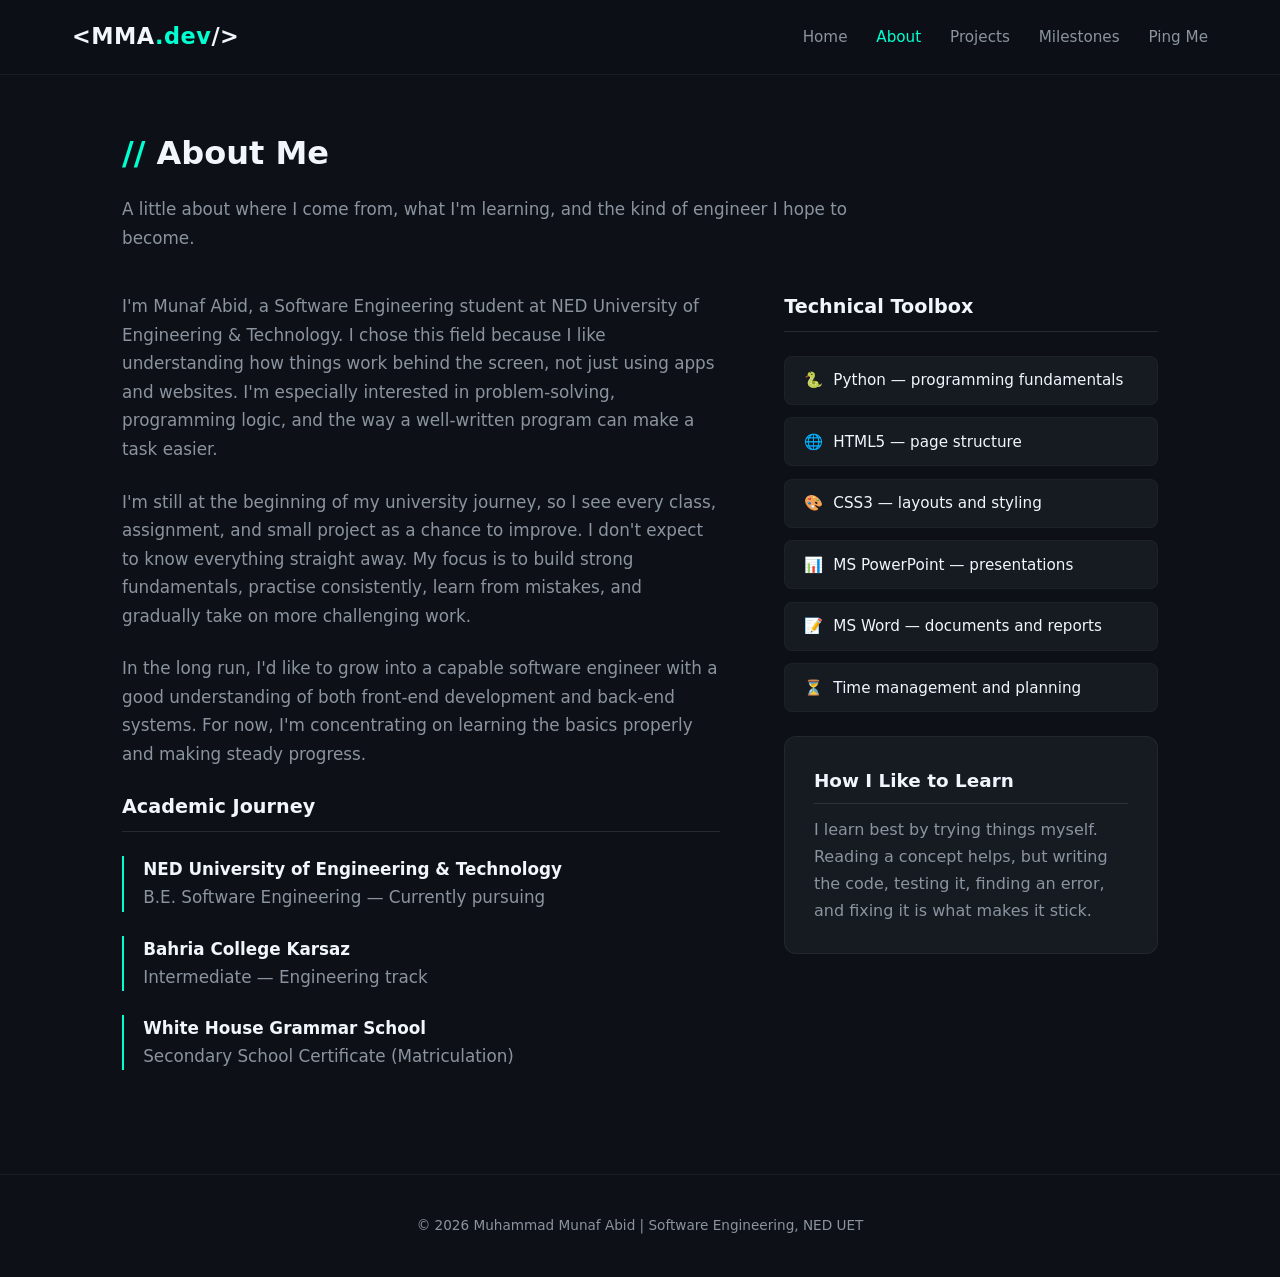
==== about.html @ 02db3737 "Add files via upload" ====
<!DOCTYPE html>
<html lang="en">
<head>
    <meta charset="UTF-8">
    <meta name="viewport" content="width=device-width, initial-scale=1.0">
    <meta name="description" content="Muhammad Munaf Abid's software engineering student portfolio.">
    <title>About | Muhammad Munaf Abid</title>
    <link rel="stylesheet" href="styles.css">
</head>
<body>
<header>
    <div class="nav-container">
        <a class="logo" href="index.html">&lt;MMA<span>.dev</span>/&gt;</a>
        <nav aria-label="Main navigation">
            <ul>
                <li><a href="index.html" >Home</a></li>
                <li><a href="about.html" class="active" aria-current="page">About</a></li>
                <li><a href="projects.html" >Projects</a></li>
                <li><a href="achievements.html" >Milestones</a></li>
                <li><a href="contact.html" >Ping Me</a></li>
            </ul>
        </nav>
    </div>
</header>

<main>
    <section>
        <h2 class="section-title">About Me</h2>
        <p class="page-intro">A little about where I come from, what I'm learning, and the kind of engineer I hope to become.</p>

        <div class="about-grid">
            <div class="about-text content-copy">
                <p>I'm Munaf Abid, a Software Engineering student at NED University of Engineering &amp; Technology. I chose this field because I like understanding how things work behind the screen, not just using apps and websites. I'm especially interested in problem-solving, programming logic, and the way a well-written program can make a task easier.</p>

                <p>I'm still at the beginning of my university journey, so I see every class, assignment, and small project as a chance to improve. I don't expect to know everything straight away. My focus is to build strong fundamentals, practise consistently, learn from mistakes, and gradually take on more challenging work.</p>

                <p>In the long run, I'd like to grow into a capable software engineer with a good understanding of both front-end development and back-end systems. For now, I'm concentrating on learning the basics properly and making steady progress.</p>

                <div class="education-timeline">
                    <h3>Academic Journey</h3>
                    <div class="edu-item">
                        <h4>NED University of Engineering &amp; Technology</h4>
                        <p class="edu-sub">B.E. Software Engineering — Currently pursuing</p>
                    </div>
                    <div class="edu-item">
                        <h4>Bahria College Karsaz</h4>
                        <p class="edu-sub">Intermediate — Engineering track</p>
                    </div>
                    <div class="edu-item">
                        <h4>White House Grammar School</h4>
                        <p class="edu-sub">Secondary School Certificate (Matriculation)</p>
                    </div>
                </div>
            </div>

            <aside class="skills-container">
                <h3>Technical Toolbox</h3>
                <ul class="skills-list">
                    <li><span class="tech-icon">🐍</span> Python — programming fundamentals</li>
                    <li><span class="tech-icon">🌐</span> HTML5 — page structure</li>
                    <li><span class="tech-icon">🎨</span> CSS3 — layouts and styling</li>
                    <li><span class="tech-icon">📊</span> MS PowerPoint — presentations</li>
                    <li><span class="tech-icon">📝</span> MS Word — documents and reports</li>
                    <li><span class="tech-icon">⏳</span> Time management and planning</li>
                </ul>
                <div class="text-panel" style="margin-top: 1.5rem;">
                    <h3>How I Like to Learn</h3>
                    <p>I learn best by trying things myself. Reading a concept helps, but writing the code, testing it, finding an error, and fixing it is what makes it stick.</p>
                </div>
            </aside>
        </div>
    </section>
</main>

<footer>
    <p>© 2026 Muhammad Munaf Abid | Software Engineering, NED UET</p>
</footer>
</body>
</html>
---- styles.css ----
:root {
    --bg-dark-void: #0d1117;
    --bg-surface-card: #161b22;
    --accent-glow-neon: #00ffd1;
    --accent-gold-soft: #f4b400;
    --text-primary-pure: #f0f6fc;
    --text-muted-gray: #8b949e;
    --font-stack: 'Segoe UI', Inter, system-ui, sans-serif;
    --transition-fast: 0.25s ease;
}

* {
    box-sizing: border-box;
    margin: 0;
    padding: 0;
}

html {
    scroll-behavior: smooth;
    font-family: var(--font-stack);
    color: var(--text-primary-pure);
    background-color: var(--bg-dark-void);
    line-height: 1.6;
}

body { overflow-x: hidden; }

header {
    position: fixed;
    top: 0;
    width: 100%;
    background-color: rgba(13, 17, 23, 0.85);
    backdrop-filter: blur(8px);
    -webkit-backdrop-filter: blur(8px);
    z-index: 1000;
    border-bottom: 1px solid rgba(255, 255, 255, 0.05);
}

.nav-container {
    display: flex;
    justify-content: space-between;
    align-items: center;
    max-width: 1200px;
    margin: 0 auto;
    padding: 1.2rem 2rem;
}

.logo {
    font-size: 1.4rem;
    font-weight: 700;
    letter-spacing: 0.5px;
    color: var(--text-primary-pure);
    text-decoration: none;
    white-space: nowrap;
}

.logo span { color: var(--accent-glow-neon); }

nav ul {
    display: flex;
    list-style: none;
    gap: 1.8rem;
}

nav a {
    color: var(--text-muted-gray);
    text-decoration: none;
    font-weight: 500;
    font-size: 0.95rem;
    transition: color var(--transition-fast);
}

nav a:hover,
nav a.active { color: var(--accent-glow-neon); }

section {
    padding: 8rem 2rem 5rem;
    max-width: 1100px;
    margin: 0 auto;
    min-height: 90vh;
}

.section-title {
    font-size: 2rem;
    color: var(--text-primary-pure);
    margin-bottom: 2.5rem;
    position: relative;
}

.section-title::before {
    content: '// ';
    color: var(--accent-glow-neon);
}

#home {
    display: flex;
    align-items: center;
    padding-top: 12rem;
}

.greetings {
    color: var(--accent-glow-neon);
    font-family: monospace;
    font-size: 1.1rem;
    display: block;
    margin-bottom: 0.8rem;
}

.hero-content h1 {
    font-size: 3.5rem;
    font-weight: 800;
    line-height: 1.2;
    margin-bottom: 0.5rem;
    background: linear-gradient(45deg, #ffffff, #8b949e);
    -webkit-background-clip: text;
    background-clip: text;
    -webkit-text-fill-color: transparent;
}

.hero-content h2 {
    font-size: 1.6rem;
    color: var(--text-muted-gray);
    margin-bottom: 1.5rem;
    font-weight: 500;
}

.hero-tagline {
    max-width: 600px;
    color: var(--text-muted-gray);
    font-size: 1.1rem;
    margin-bottom: 2.5rem;
}

.academic-meta {
    background-color: var(--bg-surface-card);
    padding: 1.5rem;
    border-radius: 12px;
    display: block;
    max-width: 550px;
    border: 1px solid rgba(255, 255, 255, 0.05);
    text-align: left;
}

.meta-badge {
    background: rgba(0, 255, 209, 0.1);
    color: var(--accent-glow-neon);
    padding: 0.3rem 0.8rem;
    border-radius: 6px;
    display: inline-block;
    font-size: 0.8rem;
    font-weight: 600;
    margin-bottom: 1rem;
}

.meta-grid p {
    margin-bottom: 0.5rem;
    font-size: 0.95rem;
    color: var(--text-primary-pure);
}

.meta-grid p strong { color: var(--text-muted-gray); }

.about-grid {
    display: grid;
    grid-template-columns: 1.6fr 1fr;
    gap: 4rem;
}

.about-text p,
.content-copy p {
    font-size: 1.05rem;
    color: var(--text-muted-gray);
    margin-bottom: 1.5rem;
    line-height: 1.7;
}

.education-timeline h3,
.skills-container h3 {
    color: var(--text-primary-pure);
    margin-bottom: 1.5rem;
    font-size: 1.2rem;
    font-weight: 600;
    border-bottom: 1px solid rgba(255, 255, 255, 0.1);
    padding-bottom: 0.5rem;
}

.edu-item {
    margin-bottom: 1.5rem;
    padding-left: 1.2rem;
    border-left: 2px solid var(--accent-glow-neon);
}

.edu-item h4 { color: var(--text-primary-pure); font-size: 1.05rem; }
.edu-sub { font-size: 0.9rem; color: var(--text-muted-gray); }

.skills-list {
    display: flex;
    flex-direction: column;
    gap: 0.8rem;
    list-style: none;
}

.skills-list li {
    background-color: var(--bg-surface-card);
    color: var(--text-primary-pure);
    padding: 0.7rem 1.2rem;
    border-radius: 8px;
    font-weight: 500;
    font-size: 0.95rem;
    border: 1px solid rgba(255, 255, 255, 0.03);
    display: flex;
    align-items: center;
}

.tech-icon { margin-right: 10px; }

.work-grid {
    display: grid;
    grid-template-columns: repeat(auto-fit, minmax(300px, 1fr));
    gap: 1.8rem;
}

.work-card {
    background-color: var(--bg-surface-card);
    border-radius: 12px;
    transition: transform 0.2s ease, border-color 0.2s ease;
    border: 1px solid rgba(255, 255, 255, 0.04);
}

.work-card:hover {
    transform: translateY(-5px);
    border-color: rgba(0, 255, 209, 0.3);
}

.card-content { padding: 2rem; }

.card-header-meta {
    display: flex;
    justify-content: space-between;
    align-items: center;
    gap: 1rem;
    margin-bottom: 1rem;
}

.card-tag {
    background-color: rgba(255, 255, 255, 0.06);
    color: var(--text-primary-pure);
    font-size: 0.7rem;
    font-weight: bold;
    padding: 0.25rem 0.6rem;
    border-radius: 4px;
    text-transform: uppercase;
}

.tech-stack {
    color: var(--accent-glow-neon);
    font-family: monospace;
    font-size: 0.8rem;
}

.card-title {
    margin-bottom: 0.6rem;
    color: var(--text-primary-pure);
    font-size: 1.25rem;
    font-weight: 600;
}

.card-desc {
    color: var(--text-muted-gray);
    font-size: 0.9rem;
    line-height: 1.7;
}

.achievements-list { display: flex; flex-direction: column; gap: 1.2rem; }

.achievement-item {
    background-color: var(--bg-surface-card);
    padding: 1.5rem 2rem;
    border-radius: 12px;
    border-left: 3px solid var(--accent-gold-soft);
    display: flex;
    flex-direction: column;
    position: relative;
}

.ach-badge {
    position: absolute;
    right: 2rem;
    top: 1.5rem;
    font-size: 0.75rem;
    color: var(--text-muted-gray);
    background-color: rgba(255, 255, 255, 0.04);
    padding: 0.2rem 0.5rem;
    border-radius: 4px;
}

.achievement-item h3 {
    color: var(--text-primary-pure);
    font-size: 1.15rem;
    margin-bottom: 0.3rem;
    font-weight: 600;
}

.achievement-item p { color: var(--text-muted-gray); font-size: 0.95rem; }

.contact-container {
    background-color: var(--bg-surface-card);
    padding: 4rem 2rem;
    border-radius: 16px;
    border: 1px solid rgba(255, 255, 209, 0.02);
    text-align: center;
}

.contact-container h3 { font-size: 1.6rem; margin-bottom: 0.8rem; }

.contact-container p {
    color: var(--text-muted-gray);
    max-width: 550px;
    margin: 0 auto 2.5rem;
}

.contact-links {
    display: flex;
    justify-content: center;
    gap: 1.5rem;
    flex-wrap: wrap;
}

.contact-btn {
    padding: 0.8rem 1.8rem;
    border-radius: 8px;
    text-decoration: none;
    font-weight: 600;
    font-size: 0.95rem;
    transition: all var(--transition-fast);
    display: inline-block;
}

.btn-email { background-color: var(--accent-glow-neon); color: #000000; }
.btn-email:hover { box-shadow: 0 0 15px rgba(0, 255, 209, 0.4); }

.btn-linkedin {
    background-color: transparent;
    color: var(--text-primary-pure);
    border: 1px solid rgba(255, 255, 255, 0.15);
}

.btn-linkedin:hover { background-color: rgba(255, 255, 255, 0.05); }

.page-intro {
    color: var(--text-muted-gray);
    max-width: 760px;
    margin-top: -1.5rem;
    margin-bottom: 2.5rem;
    font-size: 1.05rem;
    line-height: 1.7;
}

.text-panel {
    background: var(--bg-surface-card);
    border: 1px solid rgba(255, 255, 255, 0.05);
    border-radius: 12px;
    padding: 1.8rem;
    margin-bottom: 1.2rem;
}

.text-panel h3 {
    color: var(--text-primary-pure);
    margin-bottom: 0.7rem;
    font-size: 1.15rem;
}

.text-panel p { color: var(--text-muted-gray); line-height: 1.7; }

.page-actions { margin-top: 2rem; }

.page-actions a {
    color: var(--accent-glow-neon);
    text-decoration: none;
    font-weight: 600;
}

.page-actions a:hover { text-decoration: underline; }

footer {
    text-align: center;
    padding: 2.5rem;
    font-size: 0.85rem;
    color: var(--text-muted-gray);
    border-top: 1px solid rgba(255, 255, 255, 0.05);
}

@media (max-width: 850px) {
    .about-grid { grid-template-columns: 1fr; gap: 3rem; }
    .ach-badge { position: relative; right: auto; top: auto; align-self: flex-start; margin-bottom: 0.7rem; }
}

@media (max-width: 600px) {
    .nav-container {
        flex-direction: column;
        align-items: center;
        gap: 12px;
        padding: 12px 10px;
    }

    nav ul { flex-wrap: wrap; justify-content: center; gap: 8px 14px; }
    nav ul li a { font-size: 12px; }
    .logo { font-size: 1.2rem; }

    section { padding: 7rem 1.2rem 3rem; min-height: auto; }
    .section-title { font-size: 2rem; margin-bottom: 2rem; }
    #home { padding-top: 12rem; }
    .hero-content h1 { font-size: 2.3rem; }
    .hero-content h2 { font-size: 1.35rem; }
    .hero-tagline { font-size: 1.05rem; }
    .about-grid { grid-template-columns: 1fr; gap: 3rem; }
    .about-text p, .content-copy p { font-size: 1rem; line-height: 1.7; }
    .work-grid { grid-template-columns: 1fr; }
    .card-content { padding: 1.5rem; }
    .achievement-item { padding: 1.4rem 1.3rem; }
    .contact-container { padding: 2rem 1rem; }
    .contact-links { flex-direction: column; gap: 1rem; }
    .contact-btn { width: 100%; }
}
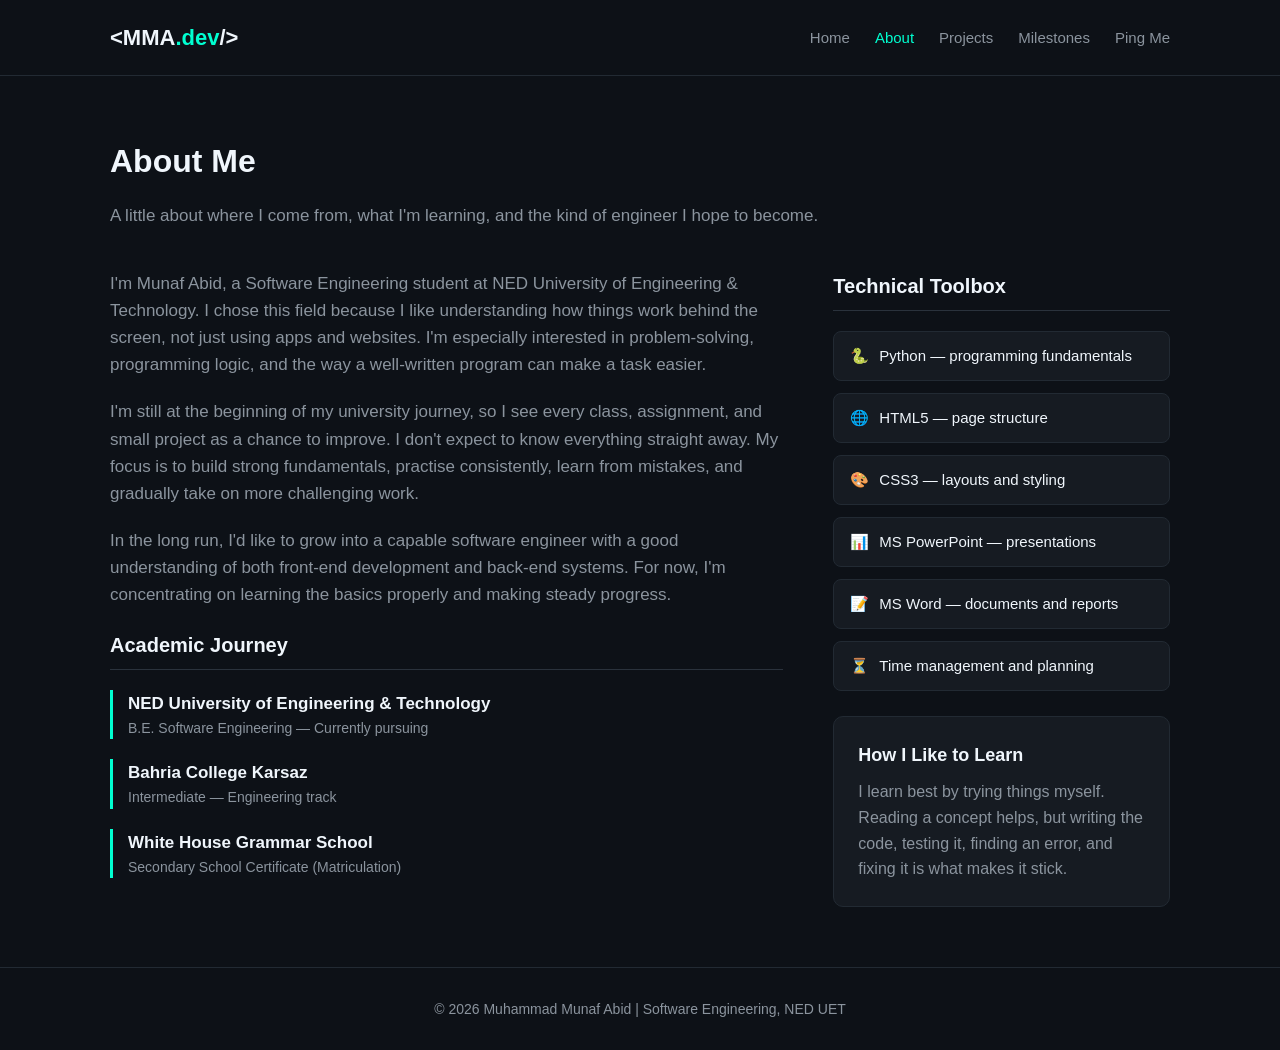
==== commit 41213a46: "Add files via upload" ====
--- a/about.html
+++ b/about.html
@@ -5,75 +5,81 @@
     <meta name="viewport" content="width=device-width, initial-scale=1.0">
     <meta name="description" content="Muhammad Munaf Abid's software engineering student portfolio.">
     <title>About | Muhammad Munaf Abid</title>
-    <link rel="stylesheet" href="styles.css">
+    <link rel="stylesheet" href="style.css">
 </head>
 <body>
-<header>
-    <div class="nav-container">
-        <a class="logo" href="index.html">&lt;MMA<span>.dev</span>/&gt;</a>
-        <nav aria-label="Main navigation">
-            <ul>
-                <li><a href="index.html" >Home</a></li>
-                <li><a href="about.html" class="active" aria-current="page">About</a></li>
-                <li><a href="projects.html" >Projects</a></li>
-                <li><a href="achievements.html" >Milestones</a></li>
-                <li><a href="contact.html" >Ping Me</a></li>
+
+    <!-- Header with logo and menu -->
+    <header>
+        <div class="navbar">
+            <a class="logo" href="index.html">&lt;MMA<span>.dev</span>/&gt;</a>
+            <ul class="nav-links">
+                <li><a href="index.html">Home</a></li>
+                <li><a href="about.html" class="active">About</a></li>
+                <li><a href="projects.html">Projects</a></li>
+                <li><a href="achievements.html">Milestones</a></li>
+                <li><a href="contact.html">Ping Me</a></li>
             </ul>
-        </nav>
-    </div>
-</header>
+        </div>
+    </header>
 
-<main>
-    <section>
-        <h2 class="section-title">About Me</h2>
-        <p class="page-intro">A little about where I come from, what I'm learning, and the kind of engineer I hope to become.</p>
+    <!-- Main content of the page -->
+    <main>
+        <section>
+            <h2 class="page-title">About Me</h2>
+            <p class="page-intro">A little about where I come from, what I'm learning, and the kind of engineer I hope to become.</p>
 
-        <div class="about-grid">
-            <div class="about-text content-copy">
-                <p>I'm Munaf Abid, a Software Engineering student at NED University of Engineering &amp; Technology. I chose this field because I like understanding how things work behind the screen, not just using apps and websites. I'm especially interested in problem-solving, programming logic, and the way a well-written program can make a task easier.</p>
+            <div class="about-layout">
 
-                <p>I'm still at the beginning of my university journey, so I see every class, assignment, and small project as a chance to improve. I don't expect to know everything straight away. My focus is to build strong fundamentals, practise consistently, learn from mistakes, and gradually take on more challenging work.</p>
+                <!-- Left side: text and education -->
+                <div class="about-left">
+                    <p>I'm Munaf Abid, a Software Engineering student at NED University of Engineering &amp; Technology. I chose this field because I like understanding how things work behind the screen, not just using apps and websites. I'm especially interested in problem-solving, programming logic, and the way a well-written program can make a task easier.</p>
 
-                <p>In the long run, I'd like to grow into a capable software engineer with a good understanding of both front-end development and back-end systems. For now, I'm concentrating on learning the basics properly and making steady progress.</p>
+                    <p>I'm still at the beginning of my university journey, so I see every class, assignment, and small project as a chance to improve. I don't expect to know everything straight away. My focus is to build strong fundamentals, practise consistently, learn from mistakes, and gradually take on more challenging work.</p>
 
-                <div class="education-timeline">
+                    <p>In the long run, I'd like to grow into a capable software engineer with a good understanding of both front-end development and back-end systems. For now, I'm concentrating on learning the basics properly and making steady progress.</p>
+
                     <h3>Academic Journey</h3>
-                    <div class="edu-item">
+                    <div class="education-item">
                         <h4>NED University of Engineering &amp; Technology</h4>
-                        <p class="edu-sub">B.E. Software Engineering — Currently pursuing</p>
+                        <p>B.E. Software Engineering — Currently pursuing</p>
                     </div>
-                    <div class="edu-item">
+                    <div class="education-item">
                         <h4>Bahria College Karsaz</h4>
-                        <p class="edu-sub">Intermediate — Engineering track</p>
+                        <p>Intermediate — Engineering track</p>
                     </div>
-                    <div class="edu-item">
+                    <div class="education-item">
                         <h4>White House Grammar School</h4>
-                        <p class="edu-sub">Secondary School Certificate (Matriculation)</p>
+                        <p>Secondary School Certificate (Matriculation)</p>
                     </div>
                 </div>
+
+                <!-- Right side: skills -->
+                <div class="about-right">
+                    <h3>Technical Toolbox</h3>
+                    <ul class="skills">
+                        <li><span>🐍</span>Python — programming fundamentals</li>
+                        <li><span>🌐</span>HTML5 — page structure</li>
+                        <li><span>🎨</span>CSS3 — layouts and styling</li>
+                        <li><span>📊</span>MS PowerPoint — presentations</li>
+                        <li><span>📝</span>MS Word — documents and reports</li>
+                        <li><span>⏳</span>Time management and planning</li>
+                    </ul>
+
+                    <div class="learn-box">
+                        <h3>How I Like to Learn</h3>
+                        <p>I learn best by trying things myself. Reading a concept helps, but writing the code, testing it, finding an error, and fixing it is what makes it stick.</p>
+                    </div>
+                </div>
+
             </div>
+        </section>
+    </main>
 
-            <aside class="skills-container">
-                <h3>Technical Toolbox</h3>
-                <ul class="skills-list">
-                    <li><span class="tech-icon">🐍</span> Python — programming fundamentals</li>
-                    <li><span class="tech-icon">🌐</span> HTML5 — page structure</li>
-                    <li><span class="tech-icon">🎨</span> CSS3 — layouts and styling</li>
-                    <li><span class="tech-icon">📊</span> MS PowerPoint — presentations</li>
-                    <li><span class="tech-icon">📝</span> MS Word — documents and reports</li>
-                    <li><span class="tech-icon">⏳</span> Time management and planning</li>
-                </ul>
-                <div class="text-panel" style="margin-top: 1.5rem;">
-                    <h3>How I Like to Learn</h3>
-                    <p>I learn best by trying things myself. Reading a concept helps, but writing the code, testing it, finding an error, and fixing it is what makes it stick.</p>
-                </div>
-            </aside>
-        </div>
-    </section>
-</main>
+    <!-- Footer -->
+    <footer>
+        <p>© 2026 Muhammad Munaf Abid | Software Engineering, NED UET</p>
+    </footer>
 
-<footer>
-    <p>© 2026 Muhammad Munaf Abid | Software Engineering, NED UET</p>
-</footer>
 </body>
 </html>
--- a/style.css
+++ b/style.css
@@ -0,0 +1,463 @@
+/* ===== Basic reset ===== */
+* {
+    margin: 0;
+    padding: 0;
+    box-sizing: border-box;
+}
+
+body {
+    font-family: Arial, Helvetica, sans-serif;
+    background-color: #0d1117;   /* dark background */
+    color: #f0f6fc;              /* main text color */
+    line-height: 1.6;
+}
+
+a {
+    text-decoration: none;
+}
+
+ul {
+    list-style: none;
+}
+
+/* ===== Header and navigation ===== */
+header {
+    background-color: #0d1117;
+    border-bottom: 1px solid #222a33;
+}
+
+.navbar {
+    max-width: 1100px;
+    margin: 0 auto;
+    padding: 20px;
+    display: flex;
+    justify-content: space-between;
+    align-items: center;
+}
+
+.logo {
+    font-size: 22px;
+    font-weight: bold;
+    color: #f0f6fc;
+}
+
+.logo span {
+    color: #00ffd1;              /* neon green part of the logo */
+}
+
+.nav-links {
+    display: flex;
+    gap: 25px;
+}
+
+.nav-links a {
+    color: #8b949e;
+    font-size: 15px;
+    transition: color 0.25s;
+}
+
+/* Hover effect and current page link */
+.nav-links a:hover,
+.nav-links a.active {
+    color: #00ffd1;
+}
+
+/* ===== Main page area ===== */
+main {
+    max-width: 1100px;
+    margin: 0 auto;
+    padding: 60px 20px;
+    min-height: 75vh;
+}
+
+.page-title {
+    font-size: 32px;
+    margin-bottom: 15px;
+}
+
+.page-intro {
+    color: #8b949e;
+    max-width: 750px;
+    margin-bottom: 40px;
+    font-size: 17px;
+}
+
+/* ===== Home page ===== */
+.hero {
+    display: flex;
+    justify-content: space-between;
+    align-items: flex-start;         /* picture stays at the top, next to the name */
+    gap: 40px;
+}
+
+/* Round profile picture */
+.profile-pic {
+    width: 260px;
+    height: 260px;
+    object-fit: cover;               /* picture does not get stretched */
+    border-radius: 50%;              /* makes it fully round */
+    border: 4px solid #00ffd1;       /* neon green border */
+    flex-shrink: 0;
+    margin-top: 10px;
+    transition: box-shadow 0.25s;
+}
+
+.profile-pic:hover {
+    box-shadow: 0 0 20px #00ffd1;    /* glow on hover */
+}
+
+.hello {
+    color: #00ffd1;
+    font-family: monospace;
+    font-size: 17px;
+    margin-bottom: 10px;
+}
+
+.hero h1 {
+    font-size: 48px;
+    margin-bottom: 10px;
+}
+
+.hero h2 {
+    font-size: 24px;
+    color: #8b949e;
+    font-weight: normal;
+    margin-bottom: 20px;
+}
+
+.hero-text {
+    max-width: 600px;
+    color: #8b949e;
+    font-size: 17px;
+    margin-bottom: 30px;
+}
+
+.info-box {
+    background-color: #161b22;
+    border: 1px solid #222a33;
+    border-radius: 10px;
+    padding: 24px;
+    max-width: 550px;
+}
+
+.badge {
+    display: inline-block;
+    background-color: #0b3a38;
+    color: #00ffd1;
+    padding: 5px 12px;
+    border-radius: 6px;
+    font-size: 13px;
+    font-weight: bold;
+    margin-bottom: 15px;
+}
+
+.info-box p {
+    margin-bottom: 8px;
+    font-size: 15px;
+}
+
+.info-box strong {
+    color: #8b949e;
+}
+
+.more-link {
+    margin-top: 30px;
+}
+
+.more-link a {
+    color: #00ffd1;
+    font-weight: bold;
+}
+
+.more-link a:hover {
+    text-decoration: underline;
+}
+
+/* ===== About page ===== */
+.about-layout {
+    display: grid;
+    grid-template-columns: 2fr 1fr;   /* left text, right skills */
+    gap: 50px;
+}
+
+.about-left p {
+    color: #8b949e;
+    font-size: 17px;
+    margin-bottom: 20px;
+}
+
+.about-left h3,
+.about-right h3 {
+    font-size: 20px;
+    margin-bottom: 20px;
+    padding-bottom: 8px;
+    border-bottom: 1px solid #2a323c;
+}
+
+.education-item {
+    border-left: 3px solid #00ffd1;
+    padding-left: 15px;
+    margin-bottom: 20px;
+}
+
+.education-item h4 {
+    font-size: 17px;
+}
+
+.education-item p {
+    font-size: 14px;
+    margin-bottom: 0;
+}
+
+.skills li {
+    background-color: #161b22;
+    border: 1px solid #222a33;
+    border-radius: 8px;
+    padding: 12px 16px;
+    margin-bottom: 12px;
+    font-size: 15px;
+}
+
+.skills span {
+    margin-right: 10px;
+}
+
+.learn-box {
+    background-color: #161b22;
+    border: 1px solid #222a33;
+    border-radius: 10px;
+    padding: 24px;
+    margin-top: 25px;
+}
+
+.learn-box h3 {
+    border-bottom: none;
+    padding-bottom: 0;
+    margin-bottom: 10px;
+    font-size: 18px;
+}
+
+.learn-box p {
+    color: #8b949e;
+    margin-bottom: 0;
+    font-size: 16px;
+}
+
+/* ===== Projects page ===== */
+.cards {
+    display: grid;
+    grid-template-columns: repeat(auto-fit, minmax(290px, 1fr));
+    gap: 25px;
+}
+
+.card {
+    background-color: #161b22;
+    border: 1px solid #222a33;
+    border-radius: 10px;
+    padding: 28px;
+    transition: transform 0.2s, border-color 0.2s;
+}
+
+/* Card hover effect: moves up and border glows */
+.card:hover {
+    transform: translateY(-5px);
+    border-color: #00ffd1;
+}
+
+.card-top {
+    display: flex;
+    justify-content: space-between;
+    align-items: center;
+    gap: 10px;
+    margin-bottom: 15px;
+}
+
+.tag {
+    background-color: #2a2f36;
+    font-size: 11px;
+    font-weight: bold;
+    text-transform: uppercase;
+    padding: 4px 10px;
+    border-radius: 4px;
+}
+
+.tech {
+    color: #00ffd1;
+    font-family: monospace;
+    font-size: 13px;
+}
+
+.card h3 {
+    font-size: 20px;
+    margin-bottom: 10px;
+}
+
+.card p {
+    color: #8b949e;
+    font-size: 15px;
+}
+
+/* ===== Achievements page ===== */
+.achievement {
+    background-color: #161b22;
+    border-left: 4px solid #f4b400;   /* gold line */
+    border-radius: 10px;
+    padding: 24px 28px;
+    margin-bottom: 20px;
+}
+
+.achievement-label {
+    display: inline-block;
+    background-color: #21262d;
+    color: #8b949e;
+    font-size: 12px;
+    padding: 3px 10px;
+    border-radius: 4px;
+    margin-bottom: 12px;
+}
+
+.achievement h3 {
+    font-size: 19px;
+    margin-bottom: 8px;
+}
+
+.achievement p {
+    color: #8b949e;
+    font-size: 15px;
+}
+
+/* ===== Contact page ===== */
+.contact-box {
+    background-color: #161b22;
+    border: 1px solid #222a33;
+    border-radius: 14px;
+    padding: 50px 25px;
+    text-align: center;
+}
+
+.contact-box h3 {
+    font-size: 26px;
+    margin-bottom: 12px;
+}
+
+.contact-box p {
+    color: #8b949e;
+    max-width: 550px;
+    margin: 0 auto 30px;
+}
+
+.buttons {
+    display: flex;
+    justify-content: center;
+    flex-wrap: wrap;
+    gap: 20px;
+}
+
+.btn {
+    display: inline-block;
+    padding: 12px 28px;
+    border-radius: 8px;
+    font-weight: bold;
+    font-size: 15px;
+    transition: all 0.25s;
+}
+
+.btn-email {
+    background-color: #00ffd1;
+    color: #000000;
+}
+
+.btn-email:hover {
+    box-shadow: 0 0 15px #00ffd1;     /* glow effect */
+}
+
+.btn-linkedin {
+    border: 1px solid #3a424d;
+    color: #f0f6fc;
+}
+
+.btn-linkedin:hover {
+    background-color: #21262d;
+}
+
+/* ===== Footer ===== */
+footer {
+    text-align: center;
+    padding: 30px 20px;
+    font-size: 14px;
+    color: #8b949e;
+    border-top: 1px solid #222a33;
+}
+
+/* ===== Tablet screens ===== */
+@media (max-width: 850px) {
+    .hero {
+        flex-direction: column-reverse;   /* picture comes first */
+        align-items: flex-start;
+    }
+
+    .about-layout {
+        grid-template-columns: 1fr;    /* one column */
+        gap: 40px;
+    }
+}
+
+/* ===== Mobile screens ===== */
+@media (max-width: 600px) {
+    .navbar {
+        flex-direction: column;
+        gap: 12px;
+    }
+
+    .nav-links {
+        flex-wrap: wrap;
+        justify-content: center;
+        gap: 10px 18px;
+    }
+
+    main {
+        padding: 40px 15px;
+    }
+
+    .page-title {
+        font-size: 26px;
+    }
+
+    .hero h1 {
+        font-size: 34px;
+    }
+
+    .profile-pic {
+        width: 180px;
+        height: 180px;
+    }
+
+    .hero h2 {
+        font-size: 19px;
+    }
+
+    .cards {
+        grid-template-columns: 1fr;
+    }
+
+    .card {
+        padding: 22px;
+    }
+
+    .achievement {
+        padding: 20px;
+    }
+
+    .contact-box {
+        padding: 30px 15px;
+    }
+
+    .buttons {
+        flex-direction: column;
+        gap: 15px;
+    }
+
+    .btn {
+        width: 100%;
+    }
+}
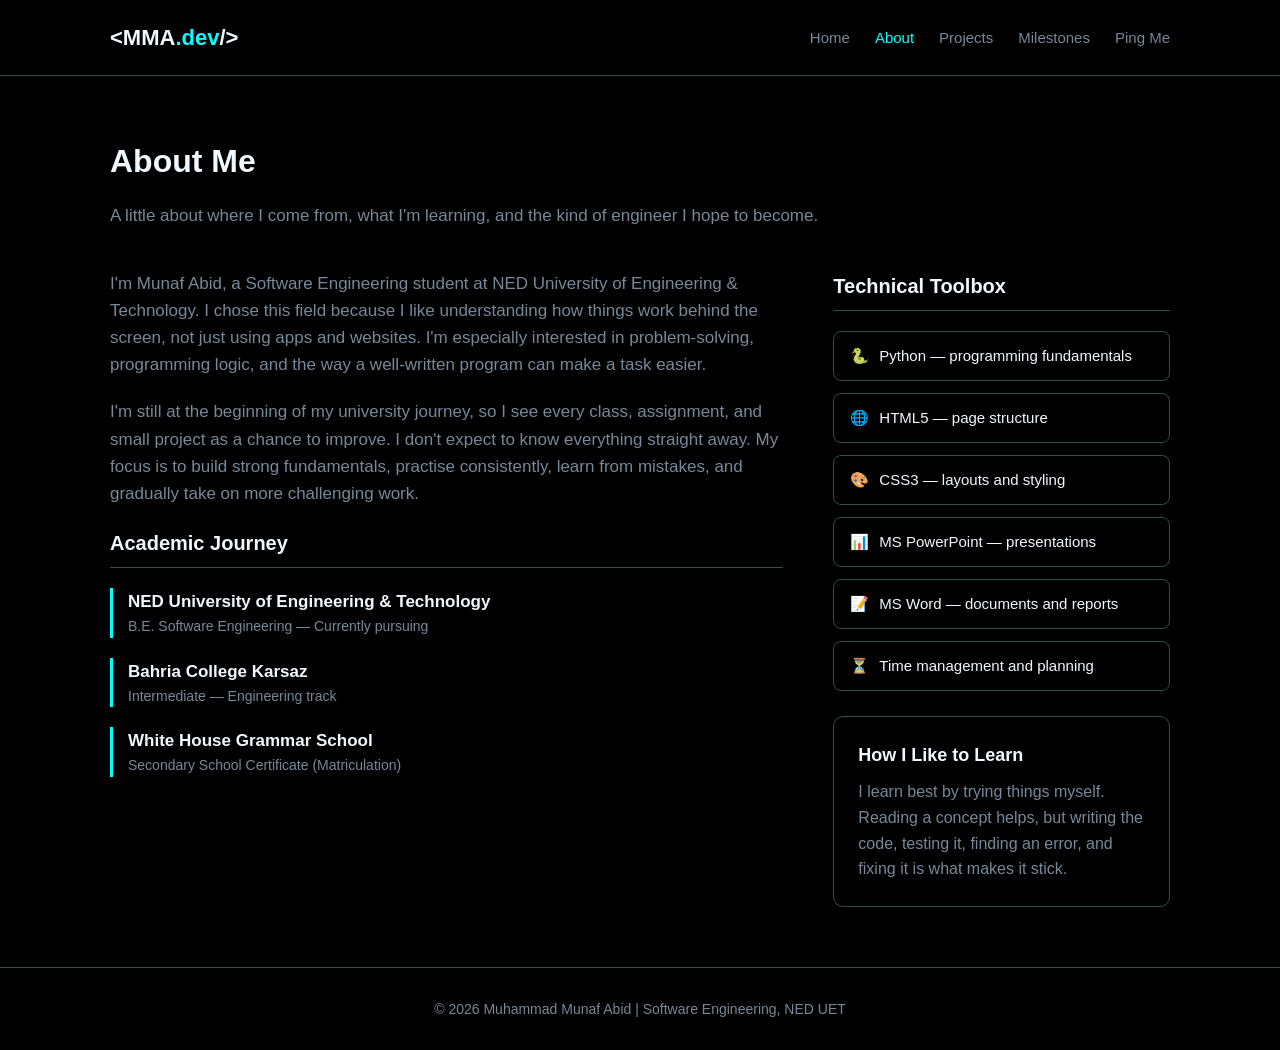
==== commit 10b9c811: "Add files via upload" ====
--- a/about.html
+++ b/about.html
@@ -9,7 +9,6 @@
 </head>
 <body>
 
-    <!-- Header with logo and menu -->
     <header>
         <div class="navbar">
             <a class="logo" href="index.html">&lt;MMA<span>.dev</span>/&gt;</a>
@@ -23,7 +22,6 @@
         </div>
     </header>
 
-    <!-- Main content of the page -->
     <main>
         <section>
             <h2 class="page-title">About Me</h2>
@@ -36,8 +34,6 @@
                     <p>I'm Munaf Abid, a Software Engineering student at NED University of Engineering &amp; Technology. I chose this field because I like understanding how things work behind the screen, not just using apps and websites. I'm especially interested in problem-solving, programming logic, and the way a well-written program can make a task easier.</p>
 
                     <p>I'm still at the beginning of my university journey, so I see every class, assignment, and small project as a chance to improve. I don't expect to know everything straight away. My focus is to build strong fundamentals, practise consistently, learn from mistakes, and gradually take on more challenging work.</p>
-
-                    <p>In the long run, I'd like to grow into a capable software engineer with a good understanding of both front-end development and back-end systems. For now, I'm concentrating on learning the basics properly and making steady progress.</p>
 
                     <h3>Academic Journey</h3>
                     <div class="education-item">
@@ -54,7 +50,6 @@
                     </div>
                 </div>
 
-                <!-- Right side: skills -->
                 <div class="about-right">
                     <h3>Technical Toolbox</h3>
                     <ul class="skills">
@@ -76,7 +71,6 @@
         </section>
     </main>
 
-    <!-- Footer -->
     <footer>
         <p>© 2026 Muhammad Munaf Abid | Software Engineering, NED UET</p>
     </footer>
--- a/style.css
+++ b/style.css
@@ -1,31 +1,24 @@
-/* ===== Basic reset ===== */
 * {
     margin: 0;
     padding: 0;
     box-sizing: border-box;
 }
-
 body {
     font-family: Arial, Helvetica, sans-serif;
-    background-color: #0d1117;   /* dark background */
-    color: #f0f6fc;              /* main text color */
+    background-color: black;  
+    color: aliceblue;             
     line-height: 1.6;
 }
-
 a {
     text-decoration: none;
 }
-
 ul {
     list-style: none;
 }
-
-/* ===== Header and navigation ===== */
 header {
-    background-color: #0d1117;
-    border-bottom: 1px solid #222a33;
-}
-
+    background-color: black;
+    border-bottom: 1px solid darkslategray;
+}
 .navbar {
     max-width: 1100px;
     margin: 0 auto;
@@ -34,236 +27,192 @@
     justify-content: space-between;
     align-items: center;
 }
-
 .logo {
     font-size: 22px;
     font-weight: bold;
-    color: #f0f6fc;
-}
-
+    color: aliceblue;
+}
 .logo span {
-    color: #00ffd1;              /* neon green part of the logo */
-}
-
+    color: aqua;              
+}
 .nav-links {
     display: flex;
     gap: 25px;
 }
-
 .nav-links a {
-    color: #8b949e;
+    color: lightslategray;
     font-size: 15px;
     transition: color 0.25s;
 }
-
-/* Hover effect and current page link */
 .nav-links a:hover,
 .nav-links a.active {
-    color: #00ffd1;
-}
-
-/* ===== Main page area ===== */
+    color: aqua;
+}
 main {
     max-width: 1100px;
     margin: 0 auto;
     padding: 60px 20px;
     min-height: 75vh;
 }
-
 .page-title {
     font-size: 32px;
     margin-bottom: 15px;
 }
-
 .page-intro {
-    color: #8b949e;
+    color: lightslategray;
     max-width: 750px;
     margin-bottom: 40px;
     font-size: 17px;
 }
-
-/* ===== Home page ===== */
 .hero {
     display: flex;
     justify-content: space-between;
-    align-items: flex-start;         /* picture stays at the top, next to the name */
+    align-items: flex-start;         
     gap: 40px;
 }
-
-/* Round profile picture */
 .profile-pic {
     width: 260px;
     height: 260px;
-    object-fit: cover;               /* picture does not get stretched */
-    border-radius: 50%;              /* makes it fully round */
-    border: 4px solid #00ffd1;       /* neon green border */
+    object-fit: cover;               
+    border-radius: 50%;              
+    border: 4px solid aqua;       
     flex-shrink: 0;
     margin-top: 10px;
     transition: box-shadow 0.25s;
 }
-
 .profile-pic:hover {
-    box-shadow: 0 0 20px #00ffd1;    /* glow on hover */
-}
-
+    box-shadow: 0 0 20px aqua;    
+}
 .hello {
-    color: #00ffd1;
+    color: aqua;
     font-family: monospace;
     font-size: 17px;
     margin-bottom: 10px;
 }
-
 .hero h1 {
     font-size: 48px;
     margin-bottom: 10px;
 }
-
 .hero h2 {
     font-size: 24px;
-    color: #8b949e;
+    color: lightslategray;
     font-weight: normal;
     margin-bottom: 20px;
 }
-
 .hero-text {
     max-width: 600px;
-    color: #8b949e;
+    color: lightslategray;
     font-size: 17px;
     margin-bottom: 30px;
 }
-
 .info-box {
-    background-color: #161b22;
-    border: 1px solid #222a33;
+    background-color: black;
+    border: 1px solid darkslategray;
     border-radius: 10px;
     padding: 24px;
     max-width: 550px;
 }
-
 .badge {
     display: inline-block;
-    background-color: #0b3a38;
-    color: #00ffd1;
+    background-color: darkslategray;
+    color: aqua;
     padding: 5px 12px;
     border-radius: 6px;
     font-size: 13px;
     font-weight: bold;
     margin-bottom: 15px;
 }
-
 .info-box p {
     margin-bottom: 8px;
     font-size: 15px;
 }
-
 .info-box strong {
-    color: #8b949e;
-}
-
+    color: lightslategray;
+}
 .more-link {
     margin-top: 30px;
 }
-
 .more-link a {
-    color: #00ffd1;
-    font-weight: bold;
-}
-
+    color: aqua;
+    font-weight: bold;
+}
 .more-link a:hover {
     text-decoration: underline;
 }
-
-/* ===== About page ===== */
 .about-layout {
     display: grid;
-    grid-template-columns: 2fr 1fr;   /* left text, right skills */
+    grid-template-columns: 2fr 1fr;   
     gap: 50px;
 }
-
 .about-left p {
-    color: #8b949e;
-    font-size: 17px;
-    margin-bottom: 20px;
-}
-
+    color: lightslategray;
+    font-size: 17px;
+    margin-bottom: 20px;
+}
 .about-left h3,
 .about-right h3 {
     font-size: 20px;
     margin-bottom: 20px;
     padding-bottom: 8px;
-    border-bottom: 1px solid #2a323c;
-}
-
+    border-bottom: 1px solid darkslategray;
+}
 .education-item {
-    border-left: 3px solid #00ffd1;
+    border-left: 3px solid aqua;
     padding-left: 15px;
     margin-bottom: 20px;
 }
-
 .education-item h4 {
     font-size: 17px;
 }
-
 .education-item p {
     font-size: 14px;
     margin-bottom: 0;
 }
-
 .skills li {
-    background-color: #161b22;
-    border: 1px solid #222a33;
+    background-color: black;
+    border: 1px solid darkslategray;
     border-radius: 8px;
     padding: 12px 16px;
     margin-bottom: 12px;
     font-size: 15px;
 }
-
 .skills span {
     margin-right: 10px;
 }
-
 .learn-box {
-    background-color: #161b22;
-    border: 1px solid #222a33;
+    background-color: black;
+    border: 1px solid darkslategray;
     border-radius: 10px;
     padding: 24px;
     margin-top: 25px;
 }
-
 .learn-box h3 {
     border-bottom: none;
     padding-bottom: 0;
     margin-bottom: 10px;
     font-size: 18px;
 }
-
 .learn-box p {
-    color: #8b949e;
+    color: lightslategray;
     margin-bottom: 0;
     font-size: 16px;
 }
-
-/* ===== Projects page ===== */
 .cards {
     display: grid;
     grid-template-columns: repeat(auto-fit, minmax(290px, 1fr));
     gap: 25px;
 }
-
 .card {
-    background-color: #161b22;
-    border: 1px solid #222a33;
+    background-color: black;
+    border: 1px solid darkslategray;
     border-radius: 10px;
     padding: 28px;
     transition: transform 0.2s, border-color 0.2s;
 }
-
-/* Card hover effect: moves up and border glows */
 .card:hover {
     transform: translateY(-5px);
-    border-color: #00ffd1;
-}
-
+    border-color: aqua;
+}
 .card-top {
     display: flex;
     justify-content: space-between;
@@ -271,88 +220,73 @@
     gap: 10px;
     margin-bottom: 15px;
 }
-
 .tag {
-    background-color: #2a2f36;
+    background-color: darkslategray;
     font-size: 11px;
     font-weight: bold;
     text-transform: uppercase;
     padding: 4px 10px;
     border-radius: 4px;
 }
-
 .tech {
-    color: #00ffd1;
+    color: aqua;
     font-family: monospace;
     font-size: 13px;
 }
-
 .card h3 {
     font-size: 20px;
     margin-bottom: 10px;
 }
-
 .card p {
-    color: #8b949e;
-    font-size: 15px;
-}
-
-/* ===== Achievements page ===== */
+    color: lightslategray;
+    font-size: 15px;
+}
 .achievement {
-    background-color: #161b22;
-    border-left: 4px solid #f4b400;   /* gold line */
+    background-color: black;
+    border-left: 4px solid orange;   
     border-radius: 10px;
     padding: 24px 28px;
     margin-bottom: 20px;
 }
-
 .achievement-label {
     display: inline-block;
-    background-color: #21262d;
-    color: #8b949e;
+    background-color: darkslategray;
+    color: lightslategray;
     font-size: 12px;
     padding: 3px 10px;
     border-radius: 4px;
     margin-bottom: 12px;
 }
-
 .achievement h3 {
     font-size: 19px;
     margin-bottom: 8px;
 }
-
 .achievement p {
-    color: #8b949e;
-    font-size: 15px;
-}
-
-/* ===== Contact page ===== */
+    color: lightslategray;
+    font-size: 15px;
+}
 .contact-box {
-    background-color: #161b22;
-    border: 1px solid #222a33;
+    background-color: black;
+    border: 1px solid darkslategray;
     border-radius: 14px;
     padding: 50px 25px;
     text-align: center;
 }
-
 .contact-box h3 {
     font-size: 26px;
     margin-bottom: 12px;
 }
-
 .contact-box p {
-    color: #8b949e;
+    color: lightslategray;
     max-width: 550px;
     margin: 0 auto 30px;
 }
-
 .buttons {
     display: flex;
     justify-content: center;
     flex-wrap: wrap;
     gap: 20px;
 }
-
 .btn {
     display: inline-block;
     padding: 12px 28px;
@@ -361,103 +295,80 @@
     font-size: 15px;
     transition: all 0.25s;
 }
-
 .btn-email {
-    background-color: #00ffd1;
-    color: #000000;
-}
-
+    background-color: aqua;
+    color: black;
+}
 .btn-email:hover {
-    box-shadow: 0 0 15px #00ffd1;     /* glow effect */
-}
-
+    box-shadow: 0 0 15px aqua;    
+}
 .btn-linkedin {
-    border: 1px solid #3a424d;
-    color: #f0f6fc;
-}
-
+    border: 1px solid darkslategray;
+    color: aliceblue;
+}
 .btn-linkedin:hover {
-    background-color: #21262d;
-}
-
-/* ===== Footer ===== */
+    background-color: darkslategray;
+}
 footer {
     text-align: center;
     padding: 30px 20px;
     font-size: 14px;
-    color: #8b949e;
-    border-top: 1px solid #222a33;
-}
-
-/* ===== Tablet screens ===== */
+    color: lightslategray;
+    border-top: 1px solid darkslategray;
+}
 @media (max-width: 850px) {
     .hero {
-        flex-direction: column-reverse;   /* picture comes first */
+        flex-direction: column-reverse;   
         align-items: flex-start;
     }
-
     .about-layout {
-        grid-template-columns: 1fr;    /* one column */
+        grid-template-columns: 1fr;    
         gap: 40px;
     }
 }
-
-/* ===== Mobile screens ===== */
 @media (max-width: 600px) {
     .navbar {
         flex-direction: column;
         gap: 12px;
     }
-
     .nav-links {
         flex-wrap: wrap;
         justify-content: center;
         gap: 10px 18px;
     }
-
     main {
         padding: 40px 15px;
     }
-
     .page-title {
         font-size: 26px;
     }
-
     .hero h1 {
         font-size: 34px;
     }
-
     .profile-pic {
         width: 180px;
         height: 180px;
     }
-
     .hero h2 {
         font-size: 19px;
     }
-
     .cards {
         grid-template-columns: 1fr;
     }
-
     .card {
         padding: 22px;
     }
-
     .achievement {
         padding: 20px;
     }
-
     .contact-box {
         padding: 30px 15px;
     }
-
     .buttons {
         flex-direction: column;
         gap: 15px;
     }
-
     .btn {
         width: 100%;
     }
-}
+}
